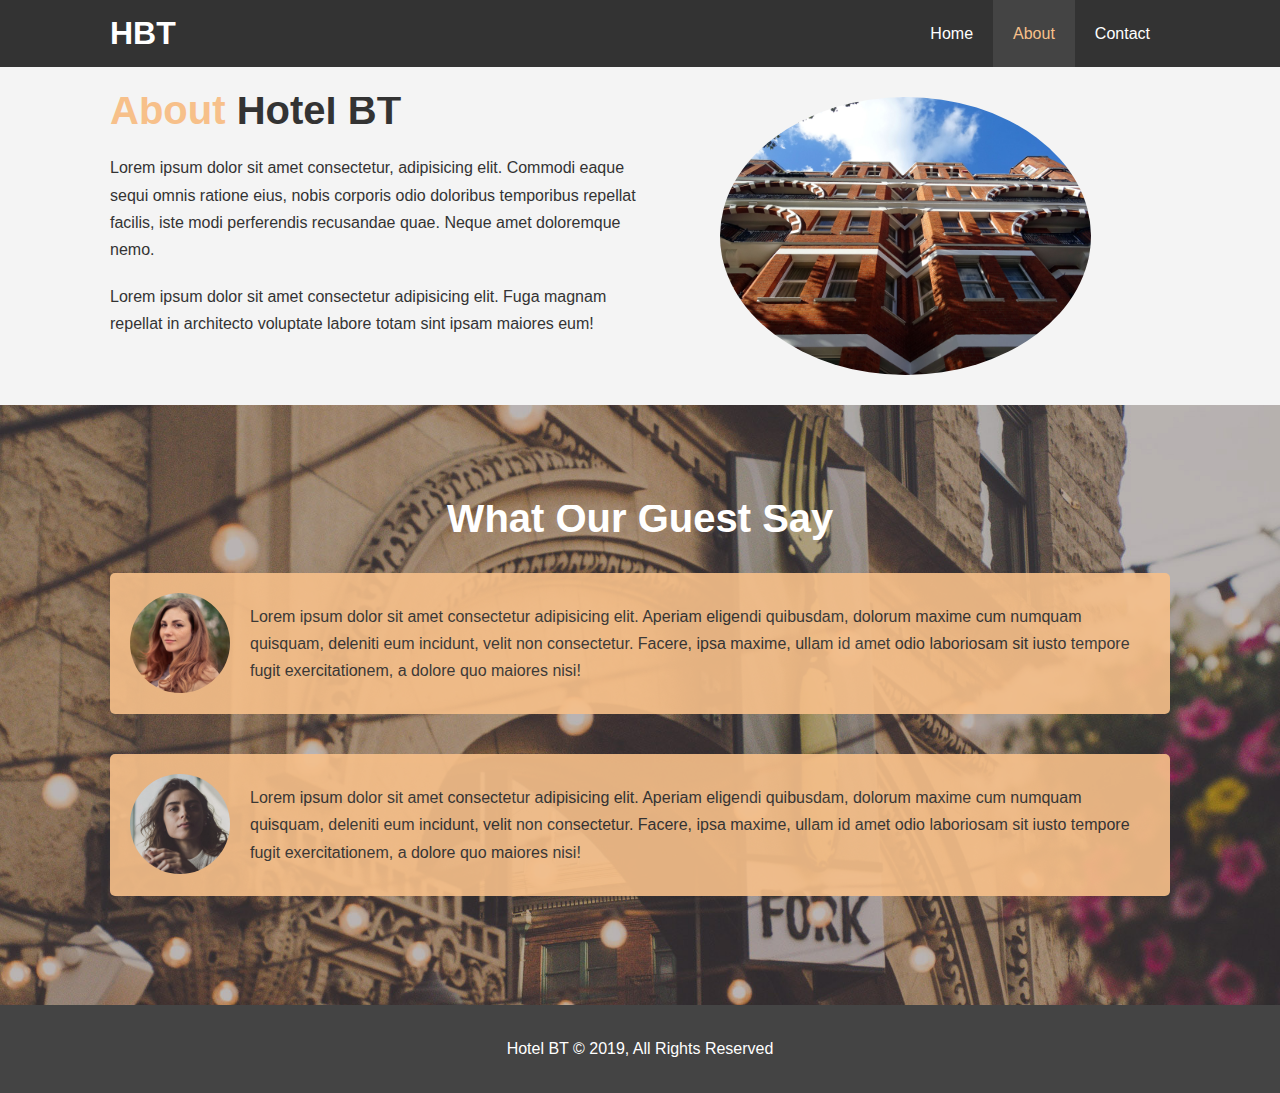
==== about.html @ 5f630fc3 "first commit" ====
<!DOCTYPE html>
<html lang="en">
  <head>
    <meta charset="UTF-8" />
    <meta name="viewport" content="width=device-width, initial-scale=1.0" />
    <meta
      name="description"
      content="Welcome to the most extraordinary hotel in Boston Manchaster"
    />
    <meta name="keywords" content="hotel,boston hotel,new hotel in england" />

    <title>Hotel BT | About</title>

    <link rel="stylesheet" href="./css/style.css" />
    <link rel="stylesheet" media="screen and (max-width: 768px)" href="./css/mobile.css" />
  </head>
  <body>
    <header>
      <nav id="navBar">
        <div class="container">
          <h1 class="logo"><a href="index.html">HBT</a></h1>
          <ul>
            <li><a href="index.html">Home</a></li>
            <li><a class="current" href="about.html">About</a></li>
            <li><a href="contact.html">Contact</a></li>
          </ul>
        </div>
      </nav>
    </header>

    <section id="about-info" class="bg-light py-3">
      <div class="container">
        <div class="info-left">
          <h1 class="l-heading">
            <span class="text-primary">About</span> Hotel BT
          </h1>
          <p>
            Lorem ipsum dolor sit amet consectetur, adipisicing elit. Commodi
            eaque sequi omnis ratione eius, nobis corporis odio doloribus
            temporibus repellat facilis, iste modi perferendis recusandae quae.
            Neque amet doloremque nemo.
          </p>
          <p>
            Lorem ipsum dolor sit amet consectetur adipisicing elit. Fuga magnam
            repellat in architecto voluptate labore totam sint ipsam maiores
            eum!
          </p>
        </div>
        <div class="info-right">
          <img src="./asset/images/photo-2.jpg" alt="hotel" />
        </div>
      </div>
    </section>

    <div class="clr"></div>

    <section id="testimonials">
      <div class="container">
        <h2 class="l-heading">What Our Guest Say</h2>
        <div class="testimonial bg-primary">
          <img src="./asset/images/person-1.jpg" alt="Samantha" />
          <p>
            Lorem ipsum dolor sit amet consectetur adipisicing elit. Aperiam
            eligendi quibusdam, dolorum maxime cum numquam quisquam, deleniti
            eum incidunt, velit non consectetur. Facere, ipsa maxime, ullam id
            amet odio laboriosam sit iusto tempore fugit exercitationem, a
            dolore quo maiores nisi!
          </p>
        </div>
        <div class="testimonial bg-primary">
          <img src="./asset/images/person-2.jpg" alt="Jen" />
          <p>
            Lorem ipsum dolor sit amet consectetur adipisicing elit. Aperiam
            eligendi quibusdam, dolorum maxime cum numquam quisquam, deleniti
            eum incidunt, velit non consectetur. Facere, ipsa maxime, ullam id
            amet odio laboriosam sit iusto tempore fugit exercitationem, a
            dolore quo maiores nisi!
          </p>
        </div>
      </div>
    </section>

    <div class="clr"></div>
    <footer id="main-Footer">
      <p>Hotel BT &copy; 2019, All Rights Reserved</p>
    </footer>
  </body>
</html>
---- css/style.css ----
/* Reset */
* {
  margin: 0;
  padding: 0;
  box-sizing: border-box;
}

/* main style */
html,
body {
  font-family: "Segoe UI", Tahoma, Geneva, Verdana, sans-serif;
  line-height: 1.7em;
}

a {
  text-decoration: none;
  color: #333;
}

h1,
h2,
h3 {
  padding-bottom: 20px;
}

p {
  padding: 10px 0;
}

/* utiliti classes */
.container {
  margin: auto;
  max-width: 1100px;
  overflow: auto;
  padding: 0 20px;
}

.text-primary {
  color: #f7c08a;
}

.lead {
  font-size: 20px;
}

.btn {
  display: inline-block;
  font-size: 18px;
  color: #fff;
  background: #333;
  padding: 13px 20px;
  border: none;
  cursor: pointer;
}

.btn-light {
  background: #f4f4f4;
  color: #333;
}

.btn:hover {
  background: #f7c08a;
  color: #333;
}

.bg-light {
  background: #f4f4f4;
  color: #333;
}
.bg-dark {
  background: #333;
  color: #fff;
}
.bg-primary {
  background: #f7c08a;
  color: #333;
}

.clr {
  clear: both;
}

.l-heading{
  font-size: 40px;
}

/* padding */

.py-1{padding: 10px 0;}
.py-2{padding: 20px 0;}
.py-3{padding: 30px 0;}

/* navBar */
#navBar {
  background: #333;
  color: #fff;
  overflow: auto;
}

#navBar a {
  color: #fff;
}

#navBar .logo {
  float: left;
  padding-top: 20px;
}

#navBar ul {
  float: right;
  list-style: none;
}

#navBar ul li {
  float: left;
}

#navBar ul li a {
  display: block;
  padding: 20px;
  text-align: center;
}

#navBar ul li a:hover,
#navBar ul li a.current {
  color: #f7c08a;
  background: #444;
}

/* showcase */

#showCase {
  background: url("../asset/images/showcase.jpg") no-repeat center center/cover;
  height: 600px;
}

#showCase .showcase-content {
  color: #fff;
  text-align: center;
  padding-top: 170px;
}

#showCase .showcase-content h1 {
  font-size: 60px;
  line-height: 1.2em;
}

#showCase .showcase-content p {
  padding-bottom: 20px;
  line-height: 1.7em;
}

/* home-info */
#home-Info {
  height: 450px;
}

#home-Info .info-img {
  float: left;
  width: 50%;
  background: url("../asset/images/photo-1.jpg") no-repeat;
  min-height: 100%;
}

#home-Info .info-content {
  width: 50%;
  height: 100%;
  float: right;
  overflow: hidden;
  padding: 50px 30px;
  text-align: center;
}

#home-Info .info-content p {
  padding-bottom: 30px;
}

/* features serction */
.box {
  float: left;
  width: 33.33%;
  padding: 50px;
  text-align: center;
}

.box i {
  margin-bottom: 10px;
}

/* about-info */
#about-info .info-right{
  float: right;
  width: 50%;
  min-height: 100%;

}

#about-info .info-right img{
  width: 70%;
  display: block;
  margin: auto;
  border-radius: 50%;
}

#about-info .info-left{
  float: left;
  width: 50%;
  min-height: 100%;
}

/* Testimonials */
#testimonials{
   height: 600px;
   background: url('../asset/images/test-bg.jpg') no-repeat center center/cover;
   padding-top: 100px;
}

#testimonials h2{
  color: #fff;
  text-align: center;
  padding-bottom: 40px;
}

#testimonials .testimonial{
  padding: 20px;
  margin-bottom: 40px;
  border-radius: 5px;
  opacity: 0.9;
}

#testimonials .testimonial img{
  float: left;
  margin-right: 20px;
  width: 100px;
  border-radius: 50%;
}

/* contact-form */
#contact-form .form-group{
margin-bottom: 20px;
}

#contact-form .form-group label{
  display: block;
  margin-bottom: 5px;
}

#contact-form .form-group input, 
#contact-form .form-group textarea {
  width: 100%;
  padding: 10px;
  border: 1px solid #ddd;
}

#contact-form .form-group textarea{
  height: 200px;
}

#contact-form .form-group input:focus, 
#contact-form .form-group textarea:focus {
  outline: none;
  border-color: #f7c08a;

}

/* Footer */
#main-Footer {
  background: #444;
  color: #fff;
  padding: 20px;
  text-align: center;
}


/*  */
---- css/mobile.css ----
#navBar .logo {
  float: none;
  text-align: center;
}

#navBar ul,
#navBar ul li {
  float: none;
}

#navBar ul li a {
  padding: 5px;
  border-bottom: #444 dotted 1px;
}

/* show-case */
#showCase {
  height: 100%;
}

#showCase .showcase-content{
  padding: 70px 0 30px;
}

/* home-info */
#home-Info .info-img {
  display: none;
}

#home-Info .info-content {
  float: none;
  width: 100%;
}

/* features serction */
.box {
  float: none;
  width: 100%;
}

/* about-info */
#about-info .info-right,
#about-info .info-left {
  float: none;
  width: 100%;
}

.l-heading{
  text-align: center;
  line-height: 1.2;
}

#about-info .info-right{
  margin-top: 30px;
}

/* Testimonials */
#testimonials {
  height: 100%;
}

/* contact */
#contact-info .box{
  border-bottom: #444 dotted 1px;
}
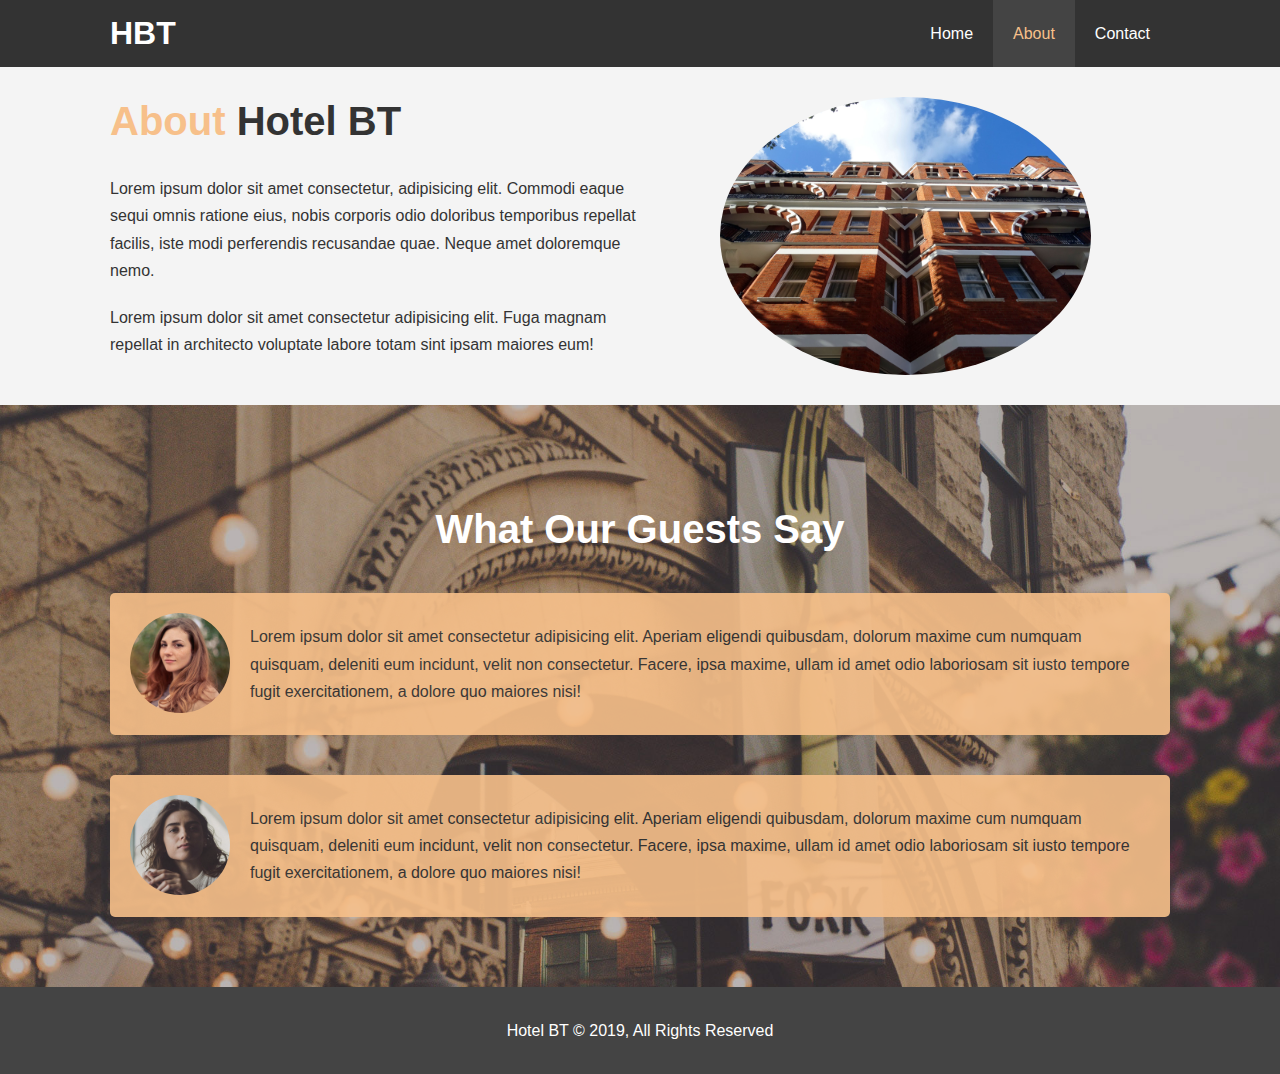
==== commit 6700f223: "style updated" ====
--- a/about.html
+++ b/about.html
@@ -12,7 +12,11 @@
     <title>Hotel BT | About</title>
 
     <link rel="stylesheet" href="./css/style.css" />
-    <link rel="stylesheet" media="screen and (max-width: 768px)" href="./css/mobile.css" />
+    <link
+      rel="stylesheet"
+      media="screen and (max-width: 768px)"
+      href="./css/mobile.css"
+    />
   </head>
   <body>
     <header>
@@ -54,9 +58,9 @@
 
     <div class="clr"></div>
 
-    <section id="testimonials">
+    <section id="testimonials" class="py-3">
       <div class="container">
-        <h2 class="l-heading">What Our Guest Say</h2>
+        <h2 class="l-heading">What Our Guests Say</h2>
         <div class="testimonial bg-primary">
           <img src="./asset/images/person-1.jpg" alt="Samantha" />
           <p>
--- a/css/style.css
+++ b/css/style.css
@@ -80,15 +80,22 @@
   clear: both;
 }
 
-.l-heading{
+.l-heading {
   font-size: 40px;
+  line-height: 1.2;
 }
 
 /* padding */
 
-.py-1{padding: 10px 0;}
-.py-2{padding: 20px 0;}
-.py-3{padding: 30px 0;}
+.py-1 {
+  padding: 10px 0;
+}
+.py-2 {
+  padding: 20px 0;
+}
+.py-3 {
+  padding: 30px 0;
+}
 
 /* navBar */
 #navBar {
@@ -188,47 +195,46 @@
 }
 
 /* about-info */
-#about-info .info-right{
+#about-info .info-right {
   float: right;
   width: 50%;
   min-height: 100%;
-
-}
-
-#about-info .info-right img{
+}
+
+#about-info .info-right img {
   width: 70%;
   display: block;
   margin: auto;
   border-radius: 50%;
 }
 
-#about-info .info-left{
+#about-info .info-left {
   float: left;
   width: 50%;
   min-height: 100%;
 }
 
 /* Testimonials */
-#testimonials{
-   height: 600px;
-   background: url('../asset/images/test-bg.jpg') no-repeat center center/cover;
-   padding-top: 100px;
-}
-
-#testimonials h2{
+#testimonials {
+  height: 100%;
+  background: url("../asset/images/test-bg.jpg") no-repeat center center/cover;
+  padding-top: 100px;
+}
+
+#testimonials h2 {
   color: #fff;
   text-align: center;
   padding-bottom: 40px;
 }
 
-#testimonials .testimonial{
+#testimonials .testimonial {
   padding: 20px;
   margin-bottom: 40px;
   border-radius: 5px;
   opacity: 0.9;
 }
 
-#testimonials .testimonial img{
+#testimonials .testimonial img {
   float: left;
   margin-right: 20px;
   width: 100px;
@@ -236,31 +242,30 @@
 }
 
 /* contact-form */
-#contact-form .form-group{
-margin-bottom: 20px;
-}
-
-#contact-form .form-group label{
+#contact-form .form-group {
+  margin-bottom: 20px;
+}
+
+#contact-form .form-group label {
   display: block;
   margin-bottom: 5px;
 }
 
-#contact-form .form-group input, 
+#contact-form .form-group input,
 #contact-form .form-group textarea {
   width: 100%;
   padding: 10px;
   border: 1px solid #ddd;
 }
 
-#contact-form .form-group textarea{
+#contact-form textarea {
   height: 200px;
 }
 
-#contact-form .form-group input:focus, 
-#contact-form .form-group textarea:focus {
+#contact-form input:focus,
+#contact-form textarea:focus {
   outline: none;
   border-color: #f7c08a;
-
 }
 
 /* Footer */
@@ -270,6 +275,3 @@
   padding: 20px;
   text-align: center;
 }
-
-
-/*  */--- a/css/mobile.css
+++ b/css/mobile.css
@@ -18,11 +18,15 @@
   height: 100%;
 }
 
-#showCase .showcase-content{
+#showCase .showcase-content {
   padding: 70px 0 30px;
 }
 
 /* home-info */
+#home-Info {
+  height: max-content;
+}
+
 #home-Info .info-img {
   display: none;
 }
@@ -45,21 +49,15 @@
   width: 100%;
 }
 
-.l-heading{
+.l-heading {
   text-align: center;
-  line-height: 1.2;
 }
 
-#about-info .info-right{
+#about-info .info-right {
   margin-top: 30px;
 }
 
-/* Testimonials */
-#testimonials {
-  height: 100%;
-}
-
 /* contact */
-#contact-info .box{
+#contact-info .box {
   border-bottom: #444 dotted 1px;
 }
